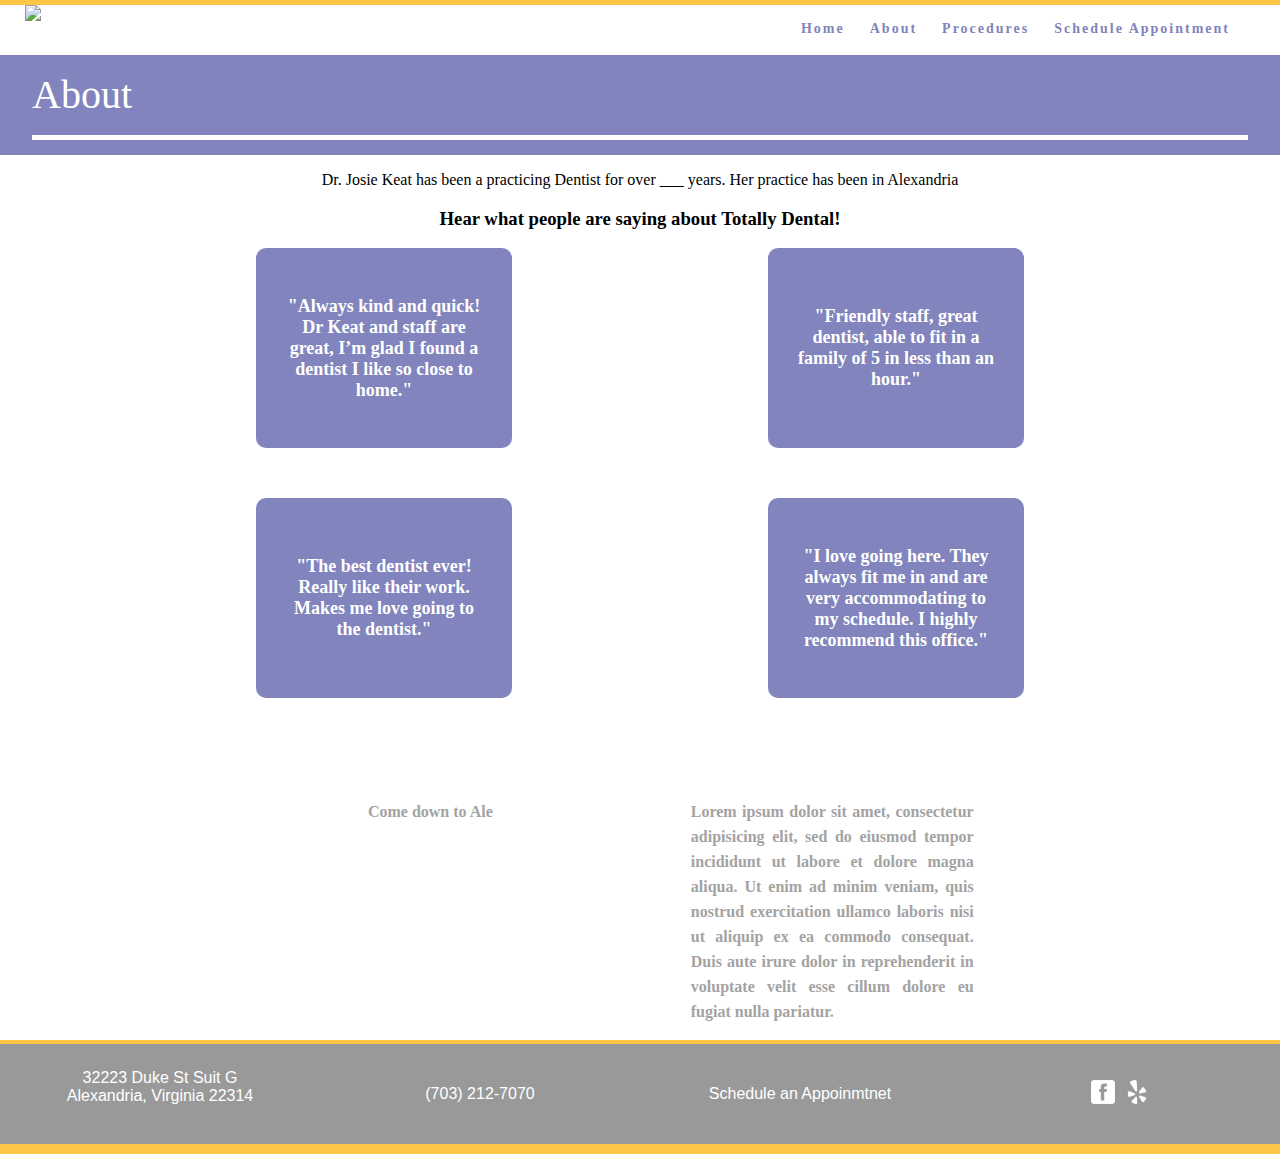
==== about.html @ 6782647f "Initial commit" ====
<!doctype html>
<html lang="en-US">
<head>
<meta charset="UTF-8">
<meta http-equiv="X-UA-Compatible" content="IE=edge">
<meta name="viewport" content="width=device-width, initial-scale=1">
<title>Light Theme</title>
<link href="css/singlePageTemplate.css" rel="stylesheet" type="text/css">
<link rel="stylesheet" href="/css/font-awesome-4.7.0/css/font-awesome.min.css">
<!--The following script tag downloads a font from the Adobe Edge Web Fonts server for use within the web page. We recommend that you do not modify it.-->
<script>var __adobewebfontsappname__="dreamweaver"</script>
<script src="http://use.edgefonts.net/source-sans-pro:n2:default.js" type="text/javascript"></script>
<!-- HTML5 shim and Respond.js for IE8 support of HTML5 elements and media queries -->
<!-- WARNING: Respond.js doesn't work if you view the page via file:// -->
<!--[if lt IE 9]>
      <script src="https://oss.maxcdn.com/html5shiv/3.7.2/html5shiv.min.js"></script>
      <script src="https://oss.maxcdn.com/respond/1.4.2/respond.min.js"></script>
    <![endif]-->
</head>
<body>
<!-- Main Container -->
<div class="container"> 
  <!-- Navigation -->
  <header> <a href="">
    <img src="../Totally Dental Website/TotallyDentalLogo_Color.png" max-width="216" max-height="46" alt="Totally Dental" class= "logo"/>
    </a>
    <nav>
      <ul>
        <li style="color: black"><a href="#hero">Home</a></li>
        <li><a href="#about">About</a></li>
        <li> <a href="#contact">Procedures</a></li>
		<li> <a href="#contact">Schedule Appointment</a></li>
      </ul>
    </nav>
  </header>
  <!-- Hero Section -->
  <section style="background-color: #8184bd; max-height: 100px;  min-height: 100px; color: white;">
	<p class = "page-header"> About
	  </p>
	  
</section>
  <!-- About Section -->
  <section class="" id="about">
	<h1 class="hidden">Totally Dental</h1>
	<p style="margin-left: auto; margin-right: auto; width: 80%; text-align: center">Dr. Josie Keat has been a practicing Dentist for over ___ years. Her practice has been in Alexandria </p>
	  <h3 style="text-align: center">Hear what people are saying about Totally Dental!</h3>
	  <div class="container_t" style="border-top: none">
	 <div class="column" style="color: white">l 
	 </div>
	<div class="column" style="margin-bottom: 20px; vertical-align: middle;">
	<div class="testimonials" style="margin: 0 auto;vertical-align: middle;">
		<p style="max-width: 80%; margin: 0 auto; vertical-align: middle;">"Always kind and quick! Dr Keat and staff are great, I’m glad I found a dentist I like so close to home."</p>

	</div>
	</div>
	<div class="column" style="color: white">l 
	 </div>

	<div class="column">
	<div class="testimonials" style="margin: 0 auto; vertical-align: middle;">
			<p style="max-width: 80%; margin: 0 auto;">"Friendly staff, great dentist, able to fit in a family of 5 in less than an hour."</p>
	</div>
	</div>
	 <div class="column">
	  </div>
	</div>
	  
	<div class="container_t" style="border-top: none">
	 <div class="column" style="color: white">l 
	 </div>
	<div class="column">
	<div class="testimonials" style="margin: 0 auto;vertical-align: middle;">
		<p style="max-width: 80%; margin: 0 auto;">"The best dentist ever! Really like their work. Makes me love going to the dentist."</p>

	</div>
	</div>
	<div class="column" style="color: white">l 
	 </div>

	<div class="column">
	<div class="testimonials" style="margin: 0 auto; vertical-align: middle;">
			<p style="max-width: 80%; margin: 0 auto;">"I love going here. They always fit me in and are very accommodating to my schedule. I highly recommend this office."</p>
	</div>
	</div>
	 <div class="column">
	  </div>
	</div>
	  
  </section>
<section class="about" style="">
    <h2 class="hidden">About</h2>
    <p class="text_column"></p>
    <p class="text_column">Come down to Ale</p>
    <p class="text_column">Lorem ipsum dolor sit amet, consectetur adipisicing elit, sed do eiusmod tempor incididunt ut labore et dolore magna aliqua. Ut enim ad minim veniam, quis nostrud exercitation ullamco laboris nisi ut aliquip ex ea commodo consequat. Duis aute irure dolor in reprehenderit in voluptate velit esse cillum dolore eu fugiat nulla pariatur. </p>
		
	
  </section>
    
  <!-- Footer Section -->
<section>
<div class="footer">
<div class="address">
	32223 Duke St Suit G <br>
Alexandria, Virginia 22314
</div>	
<div class="phone">
	(703) 212-7070
</div>
<div class="schedule">
Schedule an Appoinmtnet
</div>
<div class="social">
<img src="images/facebook-3-24.png" alt="Facebook" style="margin-right: 5px"/>
<img src="images/yelp-2-24.png" alt = "Yelp"/>

</div>
</div>	

</section>  
</div>
<!-- Main Container Ends -->
</body>
</html>
---- css/singlePageTemplate.css ----
@charset "UTF-8";

/*Custom*/
.column{
    float: left;
    width: 20%;
	display: table;
}
@media screen and (max-width: 320px){
.testimonials{
	vertical-align: middle;
	display: block;
	float: none;
	margin: 0 auto;
	margin-bottom: 100px;
}
}
/* Clear floats after the columns */
.row:after {
    display: table;
    clear: both;
}

.testimonials{
	display: table-cell;
	background: #8184bd;
	height: 200px;
	width: 200px;
	color: white;
	font-size: 18px;
	text-align: center;
	border-radius: 10px;
	font-weight: bold;
}

@media screen and (max-width: 320px){
.testimonials{
	vertical-align: middle;
	display: block;
	float: none;
	margin: 0 auto;
	margin-bottom: 100px;
}
}
.page-header{
	font-size: 40px;
	text-align: left;
	margin: 0 auto;
	vertical-align: middle;
	line-height: 80px;
	border-bottom: thick solid; 
	border-bottom-color: linear-gradient(to right, red , yellow); 
	width: 95%;
}

@media screen and (max-width: 320px){
 .page-header{
	
	display: none;
	 
	}
}
.col3{
	column-count: 3;
	column-width: 30%;
	column-gap: 3%;
	height: 300px;
}
.footer {
    clear: both;
    width: 100%;
	background-color: #999999;
	color: white;
	height: 100px;
	text-align: center;
	margin: 0 auto;
	vertical-align: middle;
	font-family: 'Open Sans', sans-serif;

}
.footer .address {
    float: left;
    width: 20%;
	margin-left: 2.5%;
	margin-right: 2.5%;
    position: relative;
	margin-top: 25px;
}

.footer .phone {
    float: left;
    width: 20%;
	margin-left: 2.5%;
	margin-right: 2.5%;
	position: relative;
	line-height: 100px;

}
.footer .schedule {
    float: left;
    width: 20%;
	margin-left: 2.5%;
	margin-right: 2.5%;
	position: relative;
	line-height: 100px;

}
.footer .social {
    float: left;
    width: 20%;
	margin-left: 2.5%;
	margin-right: 2.5%;
	position: relative;
	line-height: 110px;

}

/* Body */
body {
	font-family: source-sans-pro;
	background-color: #fdc546;
	margin-top: 0px;
	margin-right: 0px;
	margin-bottom: 0px;
	margin-left: 0px;
	font-style: normal;
	font-weight: 200;
}
/* Container */
.container {
	width: 100%;
	margin-left: auto;
	margin-right: auto;
	height: 1000px;
	background-color: #FFFFFF;
	border-top: 5px solid #fdc546
}

.container_t{
	width: 100%;
	margin-left: auto;
	margin-right: auto;
	height: 250px;
	background-color: #FFFFFF;
	display: block;
}

@media screen and (max-width: 320px){
	.container_t{
		display: block;
		float: none;
		vertical-align: middle;
	}
}
/* Navigation */
header {
	width: 100%;
	height: 5%;
	background-color: white;
}
.logo {
	color: #fff;
	font-weight: bold;
	max-width: 200px;
	float: left;
	margin: 0 auto 0 25px;
	letter-spacing: 4px;
	max-height: 46px;
}

@media screen and (max-width: 320px){
	.logo{
		display: block !important;
		margin: 0 auto !important;
		margin-top: 50px;
		max-width: 150px;
		float: none;
		
	}
	
	.address{
		display: none;
	}
	
	.phone{
		display: none;
	}
	
	.schedule{
		display: none;
	
	}
	.social{
		margin: 0 auto;
		display: block;
		left: 35%;
	}
}


nav {
	float: right;
	width: 50%;
	text-align: right;
	margin-right: 25px;
}

header nav ul {
	
	list-style: none;
	float: right;
}
nav ul li {
	float: left;
	color: black;
	font-size: 14px;
	text-align: left;
	margin-right: 25px;
	letter-spacing: 2px;
	font-weight: bolder;
	transition: all 0.3s linear;
}
ul li a {
	color: #8184bd;
	text-decoration: none;
	font-weight: bolder;
}
ul li:hover a {
	color: #fdc546;
}
.hero_header {
	color: #FFFFFF;
	text-align: center;
	margin-top: 0px;
	margin-right: 0px;
	margin-bottom: 0px;
	margin-left: 0px;
	letter-spacing: 4px;
}
/* Hero Section */
.hero {
	background-color: #B3B3B3;
	padding-top: 150px;
	padding-bottom: 150px;
}
.light {
	font-weight: bold;
	color: #717070;
}
.tagline {
	text-align: center;
	color: #FFFFFF;
	margin-top: 4px;
	font-weight: lighter;
	text-transform: uppercase;
	letter-spacing: 1px;
}
/* About Section */
.text_column {
	width: 23%;
	text-align: justify;
	font-weight: bold;
	line-height: 25px;
	float: left;
	padding-left: 20px;
	padding-right: 20px;
	color: #A3A3A3;
}

.text_column_middle {
	width: 33%;
	text-align: justify;
	font-weight: bold;
	line-height: 25px;
	float: left;
	padding-left: 20px;
	padding-right: 20px;
	color: #A3A3A3;
}

.about {
	padding-left: 25px;
	padding-right: 25px;
	padding-top: 35px;
	display: inline-block;
	background-color: #FFFFFF;
	margin-top: 0px;
}
/* Stats Gallery */
.stats {
	color: #717070;
	margin-bottom: 5px;
}
.gallery {
	clear: both;
	display: inline-block;
	width: 100%;
	background-color: #FFFFFF;
	/* [disabled]min-width: 400px;
*/
	padding-bottom: 35px;
	padding-top: 0px;
	margin-top: -5px;
	margin-bottom: 0px;
}
.thumbnail {
	width: 25%;
	text-align: center;
	float: left;
	margin-top: 35px;
}
.gallery .thumbnail h4 {
	margin-top: 5px;
	margin-right: 5px;
	margin-bottom: 5px;
	margin-left: 5px;
	color: #52BAD5;
}
.gallery .thumbnail p {
	margin-top: 0px;
	margin-right: 0px;
	margin-bottom: 0px;
	margin-left: 0px;
	color: #A3A3A3;
}
/* Parallax Section */
.banner {
	background-color: #2D9AB7;
	background-image: url(../images/parallax.png);
	height: 400px;
	background-attachment: fixed;
	background-size: cover;
	background-repeat: no-repeat;
}
.parallax {
	color: #FFFFFF;
	text-align: right;
	padding-right: 100px;
	padding-top: 110px;
	letter-spacing: 2px;
	margin-top: 0px;
}
.parallax_description {
	color: #FFFFFF;
	text-align: right;
	padding-right: 100px;
	width: 30%;
	float: right;
	font-weight: lighter;
	line-height: 23px;
	margin-top: 0px;
	margin-right: 0px;
	margin-bottom: 0px;
	margin-left: 0px;
}
/* More info */
footer {
	background-color: #FFFFFF;
	padding-bottom: 35px;
}
.footer_column {
	width: 50%;
	text-align: center;
	padding-top: 30px;
	float: left;
}
footer .footer_column h3 {
	color: #B3B3B3;
	text-align: center;
}
footer .footer_column p {
	color: #717070;
	background-color: #FFFFFF;
}
.cards {
	width: 100%;
	height: auto;
	max-width: 400px;
	max-height: 200px;
}
footer .footer_column p {
	padding-left: 30px;
	padding-right: 30px;
	text-align: justify;
	line-height: 25px;
	font-weight: lighter;
	margin-left: 20px;
	margin-right: 20px;
}
.button {
	width: 200px;
	margin-top: 40px;
	margin-right: auto;
	margin-bottom: auto;
	margin-left: auto;
	padding-top: 20px;
	padding-right: 10px;
	padding-bottom: 20px;
	padding-left: 10px;
	text-align: center;
	vertical-align: middle;
	border-radius: 0px;
	text-transform: uppercase;
	font-weight: bold;
	letter-spacing: 2px;
	border: 3px solid #FFFFFF;
	color: #FFFFFF;
	transition: all 0.3s linear;
}
.button:hover {
	background-color: #FEFEFE;
	color: #C4C4C4;
	cursor: pointer;
}
.copyright {
	text-align: center;
	padding-top: 20px;
	padding-bottom: 20px;
	background-color: #717070;
	color: #FFFFFF;
	text-transform: uppercase;
	font-weight: lighter;
	letter-spacing: 2px;
	border-top-width: 2px;
}
.footer_banner {
	background-color: #B3B3B3;
	padding-top: 60px;
	padding-bottom: 60PX;
	margin-bottom: 0px;
	background-image: url(../images/pattern.png);
	background-repeat: repeat;
}
footer {
	display: inline-block;
}
.hidden {
	display: none;
}

/* Mobile */
@media (max-width: 320px) {
.container header nav {
	margin-top: 0px;
	margin-right: 0px;
	margin-bottom: 0px;
	margin-left: 0px;
	width: 100%;
	height: 100px;
	background-color: #fdc546;
	text-align: center;
	margin: 0 auto;
}
header nav ul {
}
nav ul li {
	margin-top: 0px;
	margin-right: 0px;
	margin-bottom: 0px;
	margin-left: 0px;
	width: 90%;
	text-align: center;
}
.text_column {
	width: 100%;
	text-align: center;
	padding-top: 0px;
	padding-right: 0px;
	padding-bottom: 0px;
	padding-left: 0px;
}
.thumbnail {
	width: 100%;
}
.footer_column {
	width: 100%;
	margin-top: 0px;
}
.parallax {
	text-align: center;
	margin-top: 0px;
	margin-right: 0px;
	margin-bottom: 0px;
	margin-left: 0px;
	padding-top: 40%;
	padding-right: 0px;
	padding-bottom: 0px;
	padding-left: 0px;
	width: 100%;
	font-size: 18px;
}
.parallax_description {
	padding-top: 0px;
	padding-right: 0px;
	padding-bottom: 0px;
	padding-left: 0px;
	width: 90%;
	margin-top: 25px;
	margin-right: 0px;
	margin-bottom: 0px;
	margin-left: 12px;
	float: none;
	text-align: center;
}
.banner {
	background-color: #2D9AB7;
	background-image: none;
}
.tagline {
	margin-top: 20px;
	line-height: 22px;
}
.hero_header {
	padding-left: 10px;
	padding-right: 10px;
	line-height: 22px;
	text-align: center;
}
}

/* Small Tablets */
@media (min-width: 321px)and (max-width: 767px) {
.logo{
	display: block !important;
	margin: 0 auto !important;
	margin-top: 50px;
	max-width: 150px;
	float: none;	
}
.container header nav {
	margin-top: 0px;
	margin-right: 0px;
	margin-bottom: 0px;
	margin-left: 0px;
	width: 100%;
	float: none;
	overflow: auto;
	display: inline-block;
	background: #fdc546;
}
header nav ul {
	padding: 0px;
	float: none;
}
nav ul li {
	margin-top: 0px;
	margin-right: 0px;
	margin-bottom: 0px;
	margin-left: 0px;
	width: 100%;
	text-align: center;
	padding-top: 8px;
	padding-bottom: 8px;
}
.text_column {
	width: 100%;
	text-align: center;
	padding-top: 0px;
	padding-right: 0px;
	padding-bottom: 0px;
	padding-left: 0px;
	color: #8184bd
}
.thumbnail {
	width: 100%;
}
.footer_column {
	width: 100%;
	margin-top: 0px;
}
.parallax {
	text-align: center;
	margin-top: 0px;
	margin-right: 0px;
	margin-bottom: 0px;
	margin-left: 0px;
	padding-top: 40%;
	padding-right: 0px;
	padding-bottom: 0px;
	padding-left: 0px;
	width: 100%;
	font-size: 18px;
}
.parallax_description {
	padding-top: 0px;
	padding-right: 0px;
	padding-bottom: 0px;
	padding-left: 0px;
	margin-top: 30%;
	margin-right: 0px;
	margin-bottom: 0px;
	margin-left: 0px;
	float: none;
	width: 100%;
	text-align: center;
}
.thumbnail {
	width: 50%;
}
.parallax {
	margin-top: 0px;
	margin-right: 0px;
	margin-bottom: 0px;
	margin-left: 0px;
	padding-right: 0px;
	padding-bottom: 0px;
	padding-left: 0px;
	padding-top: 20%;
}
.parallax_description {
	margin-top: 0px;
	margin-right: 0px;
	margin-bottom: 0px;
	margin-left: 0px;
	width: 100%;
	padding-top: 30px;
}
.banner {
	padding-left: 20px;
	padding-right: 20px;
}
.footer_column {
	width: 100%;
}
}

/* Small Desktops */
@media (min-width: 768px) and (max-width: 1096px) {
.text_column {
	width: 100%;
}
.thumbnail {
	width: 50%;
}
.text_column {
	width: 100%;
	margin-top: 0px;
	margin-right: 0px;
	margin-bottom: 0px;
	margin-left: 0px;
	padding-top: 0px;
	padding-right: 0px;
	padding-bottom: 0px;
	padding-left: 0px;
}
.banner {
	margin-top: 0px;
	padding-top: 0px;
}
}
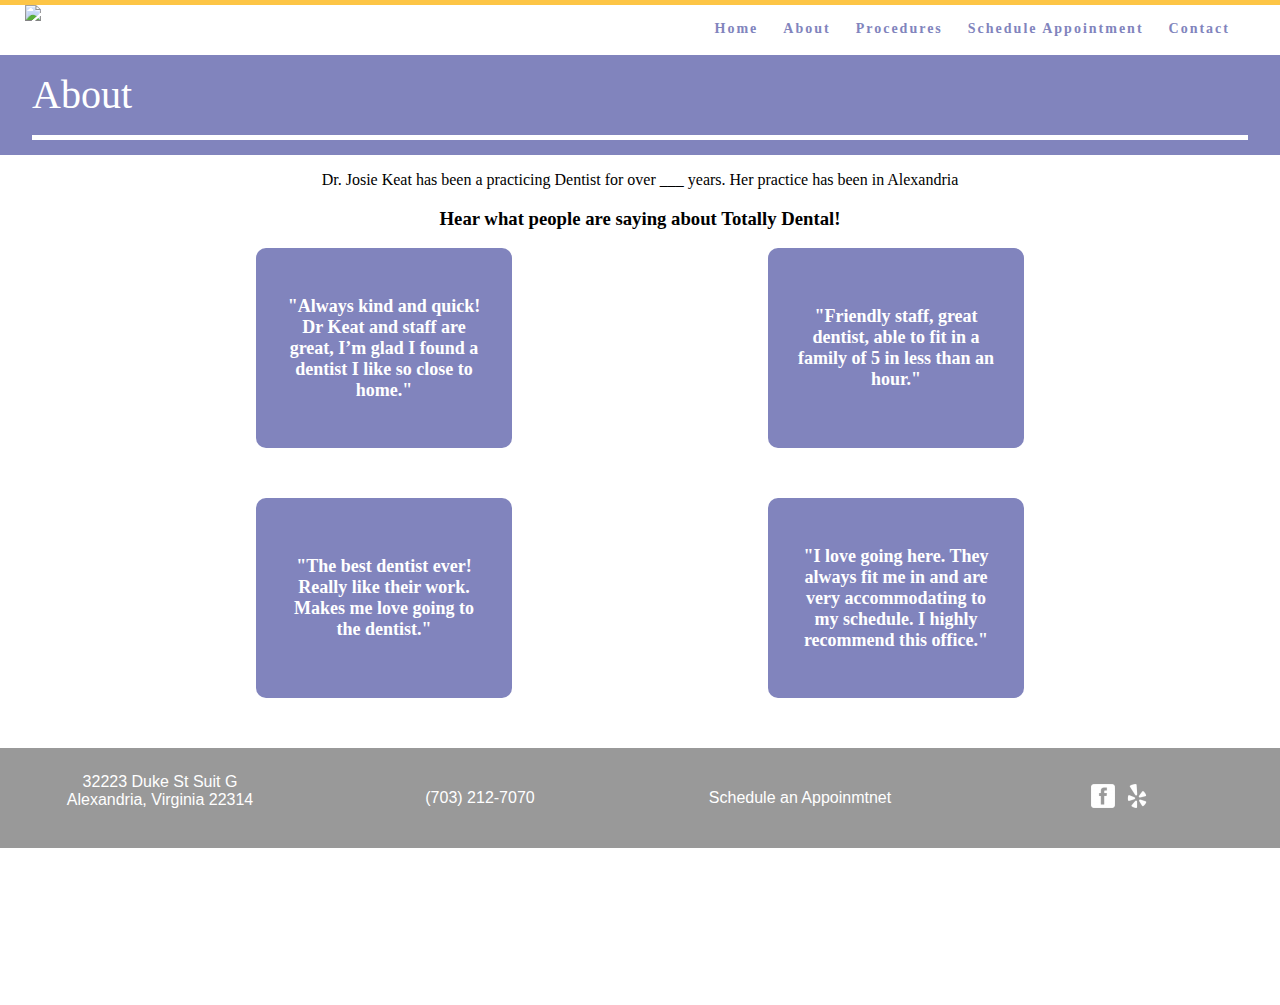
==== commit a77a9766: "Updates again" ====
--- a/about.html
+++ b/about.html
@@ -21,15 +21,15 @@
 <!-- Main Container -->
 <div class="container"> 
   <!-- Navigation -->
-  <header> <a href="">
-    <img src="../Totally Dental Website/TotallyDentalLogo_Color.png" max-width="216" max-height="46" alt="Totally Dental" class= "logo"/>
-    </a>
+  <header style=""> <a href="">
+<img src="../Totally Dental Website/TotallyDentalLogo_Color.png" max-width="216" max-height="46" alt="Totally Dental" class="logo">    </a>
     <nav>
       <ul>
         <li style="color: black"><a href="#hero">Home</a></li>
-        <li><a href="#about">About</a></li>
-        <li> <a href="#contact">Procedures</a></li>
-		<li> <a href="#contact">Schedule Appointment</a></li>
+        <li><a href="about.html">About</a></li>
+        <li> <a href="procedures.html">Procedures</a></li>
+		<li> <a href="schedule.html">Schedule Appointment</a></li>
+		  <li><a href="contact.html">Contact</a></li>
       </ul>
     </nav>
   </header>
@@ -87,15 +87,6 @@
 	</div>
 	  
   </section>
-<section class="about" style="">
-    <h2 class="hidden">About</h2>
-    <p class="text_column"></p>
-    <p class="text_column">Come down to Ale</p>
-    <p class="text_column">Lorem ipsum dolor sit amet, consectetur adipisicing elit, sed do eiusmod tempor incididunt ut labore et dolore magna aliqua. Ut enim ad minim veniam, quis nostrud exercitation ullamco laboris nisi ut aliquip ex ea commodo consequat. Duis aute irure dolor in reprehenderit in voluptate velit esse cillum dolore eu fugiat nulla pariatur. </p>
-		
-	
-  </section>
-    
   <!-- Footer Section -->
 <section>
 <div class="footer">
--- a/css/singlePageTemplate.css
+++ b/css/singlePageTemplate.css
@@ -1,6 +1,30 @@
 @charset "UTF-8";
 
 /*Custom*/
+.hider{
+	display: none;
+}
+
+@media screen and (max-width: 550px){
+.theTable{
+	display: none;
+}
+	
+.tableFixed{
+	display: block;
+}
+	
+.hider{
+	display: block;
+	text-align: center;
+	margin: 0 auto;
+	
+	}
+}
+.biggerText{
+	font-size: 30px;
+}
+
 .column{
     float: left;
     width: 20%;
@@ -113,6 +137,23 @@
 	position: relative;
 	line-height: 110px;
 
+}
+
+@media screen and (max-width: 767px){
+	.address, .phone, .schedule{
+		display: none;
+	}
+	.social{
+		text-align: center;
+		margin: 0 auto;
+		align-content: center;
+		display: inline-block
+	}
+	.footer{
+		margin: 0 auto;
+		align-content: center;
+		text-align: center;
+	}
 }
 
 /* Body */
@@ -279,12 +320,11 @@
 }
 
 .about {
-	padding-left: 25px;
-	padding-right: 25px;
 	padding-top: 35px;
 	display: inline-block;
 	background-color: #FFFFFF;
 	margin-top: 0px;
+	width: 100%;
 }
 /* Stats Gallery */
 .stats {
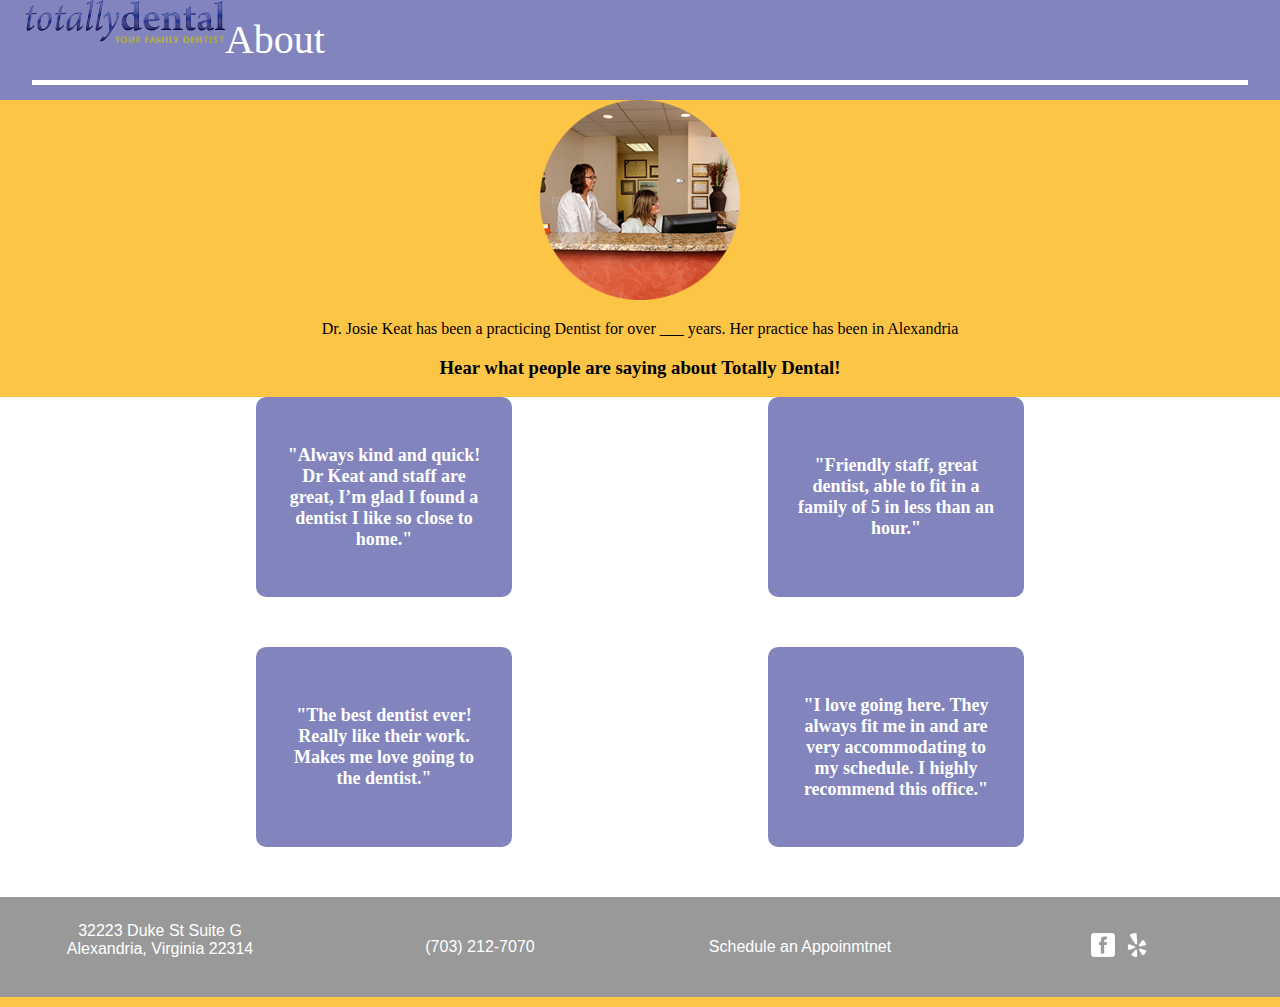
==== commit 0506f387: "Updated logo file path" ====
--- a/about.html
+++ b/about.html
@@ -19,10 +19,10 @@
 </head>
 <body>
 <!-- Main Container -->
-<div class="container"> 
+<div class="containers"> 
   <!-- Navigation -->
   <header style=""> <a href="">
-<img src="../Totally Dental Website/TotallyDentalLogo_Color.png" max-width="216" max-height="46" alt="Totally Dental" class="logo">    </a>
+    <img src="images/TotallyDentalLogo_Color.png" max-width="216" max-height="46" alt="Totally Dental" class= "logo"/>
     <nav>
       <ul>
         <li style="color: black"><a href="#hero">Home</a></li>
@@ -42,6 +42,7 @@
   <!-- About Section -->
   <section class="" id="about">
 	<h1 class="hidden">Totally Dental</h1>
+	  <img src="images/office.png" width="200px;" style="display: block; text-align: center; margin: 0 auto; margin-bottom: 20px;" alt="Family Dentist's office." />
 	<p style="margin-left: auto; margin-right: auto; width: 80%; text-align: center">Dr. Josie Keat has been a practicing Dentist for over ___ years. Her practice has been in Alexandria </p>
 	  <h3 style="text-align: center">Hear what people are saying about Totally Dental!</h3>
 	  <div class="container_t" style="border-top: none">
@@ -91,7 +92,7 @@
 <section>
 <div class="footer">
 <div class="address">
-	32223 Duke St Suit G <br>
+	32223 Duke St Suite G <br>
 Alexandria, Virginia 22314
 </div>	
 <div class="phone">
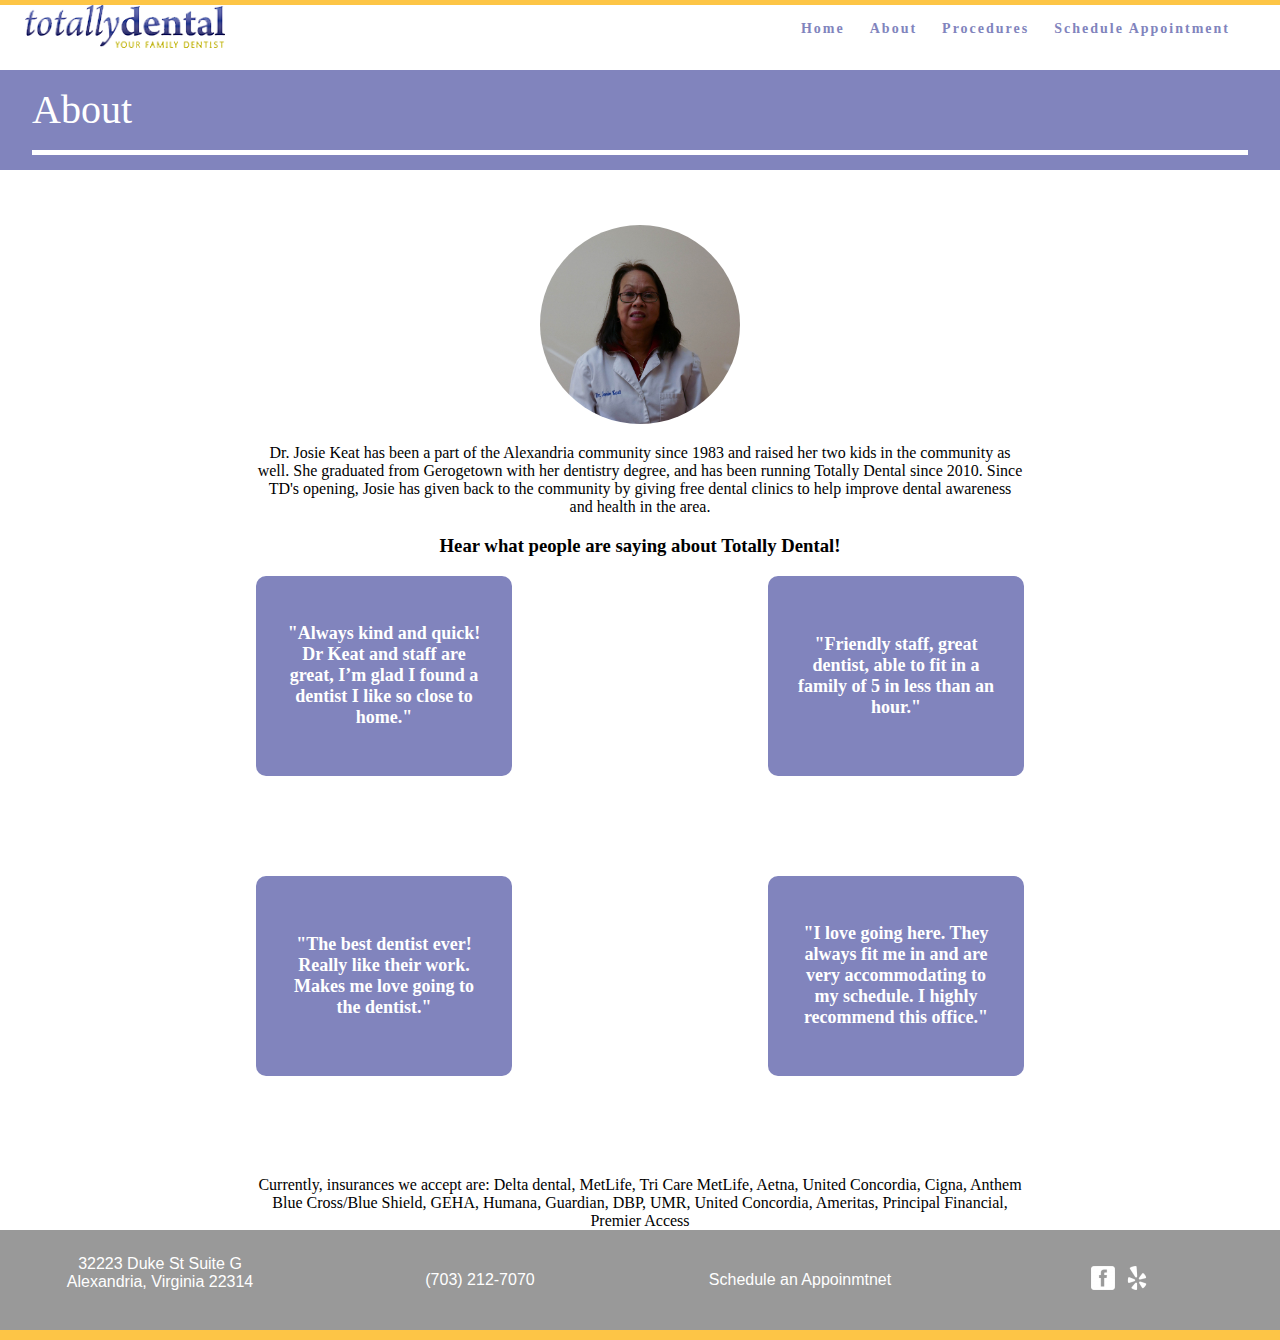
==== commit 345d478e: "Update" ====
--- a/about.html
+++ b/about.html
@@ -21,7 +21,7 @@
 <!-- Main Container -->
 <div class="containers"> 
   <!-- Navigation -->
-  <header style=""> <a href="">
+  <header style="">
     <img src="images/TotallyDentalLogo_Color.png" max-width="216" max-height="46" alt="Totally Dental" class= "logo"/>
     <nav>
       <ul>
@@ -29,7 +29,6 @@
         <li><a href="about.html">About</a></li>
         <li> <a href="procedures.html">Procedures</a></li>
 		<li> <a href="schedule.html">Schedule Appointment</a></li>
-		  <li><a href="contact.html">Contact</a></li>
       </ul>
     </nav>
   </header>
@@ -40,10 +39,11 @@
 	  
 </section>
   <!-- About Section -->
-  <section class="" id="about">
+  <section class="about" id="about">
 	<h1 class="hidden">Totally Dental</h1>
-	  <img src="images/office.png" width="200px;" style="display: block; text-align: center; margin: 0 auto; margin-bottom: 20px;" alt="Family Dentist's office." />
-	<p style="margin-left: auto; margin-right: auto; width: 80%; text-align: center">Dr. Josie Keat has been a practicing Dentist for over ___ years. Her practice has been in Alexandria </p>
+	<h2 class="second-header">About</h2>
+	  <img src="images/josie.jpg" width="200px;" style="display: block; text-align: center; margin: 0 auto; margin-bottom: 20px; border-radius: 50%; margin-top: 20px;" alt="Family Dentist's office." />
+	<p class="abtext" style="">Dr. Josie Keat has been a part of the Alexandria community since 1983 and raised her two kids in the community as well. She graduated from Gerogetown with her dentistry degree, and has been running Totally Dental since 2010. Since TD's opening, Josie has given back to the community by giving free dental clinics to help improve dental awareness and health in the area.  </p>
 	  <h3 style="text-align: center">Hear what people are saying about Totally Dental!</h3>
 	  <div class="container_t" style="border-top: none">
 	 <div class="column" style="color: white">l 
@@ -86,6 +86,10 @@
 	 <div class="column">
 	  </div>
 	</div>
+	<div class="abtext">
+	 Currently, insurances we accept are: Delta dental, MetLife, Tri Care MetLife, Aetna, United Concordia, Cigna, Anthem Blue Cross/Blue Shield, GEHA, Humana, Guardian, DBP, UMR, United Concordia, Ameritas, Principal Financial, Premier Access
+		
+	 </div>
 	  
   </section>
   <!-- Footer Section -->
--- a/css/singlePageTemplate.css
+++ b/css/singlePageTemplate.css
@@ -1,10 +1,25 @@
 @charset "UTF-8";
 
 /*Custom*/
+.abtext{
+	margin-left: auto; margin-right: auto; width: 60%; text-align: center
+}
 .hider{
 	display: none;
 }
-
+.second-header{
+	display: none;
+}
+@media screen and (max-width: 768px){
+	.page-header{
+		display: none
+	}
+	.second-header{
+		display: inline-block;
+		text-align: center;
+		width: 100%;
+	}
+}
 @media screen and (max-width: 550px){
 .theTable{
 	display: none;
@@ -19,6 +34,10 @@
 	text-align: center;
 	margin: 0 auto;
 	
+	}
+	.abtext{
+		width: 90%;
+		text-align: justify;
 	}
 }
 .biggerText{
@@ -30,7 +49,7 @@
     width: 20%;
 	display: table;
 }
-@media screen and (max-width: 320px){
+@media screen and (max-width: 550px){
 .testimonials{
 	vertical-align: middle;
 	display: block;
@@ -139,15 +158,16 @@
 
 }
 
-@media screen and (max-width: 767px){
+@media screen and (max-width: 950px){
 	.address, .phone, .schedule{
 		display: none;
 	}
 	.social{
 		text-align: center;
-		margin: 0 auto;
+		margin: 0;
 		align-content: center;
-		display: inline-block
+		left: 38%
+		
 	}
 	.footer{
 		margin: 0 auto;
@@ -168,11 +188,11 @@
 	font-weight: 200;
 }
 /* Container */
-.container {
+.containers {
 	width: 100%;
 	margin-left: auto;
 	margin-right: auto;
-	height: 1000px;
+	height: 1300px;
 	background-color: #FFFFFF;
 	border-top: 5px solid #fdc546
 }
@@ -181,22 +201,26 @@
 	width: 100%;
 	margin-left: auto;
 	margin-right: auto;
-	height: 250px;
+	min-height: 300px;
+	max-height: 600px;
 	background-color: #FFFFFF;
 	display: block;
 }
 
-@media screen and (max-width: 320px){
+@media screen and (max-width: 550px){
 	.container_t{
 		display: block;
 		float: none;
 		vertical-align: middle;
 	}
+	td{
+		display: block;
+	}
 }
 /* Navigation */
 header {
 	width: 100%;
-	height: 5%;
+	min-height: 5%;
 	background-color: white;
 }
 .logo {
@@ -241,7 +265,7 @@
 
 nav {
 	float: right;
-	width: 50%;
+	width: 60%;
 	text-align: right;
 	margin-right: 25px;
 }
@@ -280,9 +304,8 @@
 }
 /* Hero Section */
 .hero {
-	background-color: #B3B3B3;
-	padding-top: 150px;
-	padding-bottom: 150px;
+	padding-top: 0px;
+	padding-bottom: 0px;
 }
 .light {
 	font-weight: bold;
@@ -325,6 +348,7 @@
 	background-color: #FFFFFF;
 	margin-top: 0px;
 	width: 100%;
+	height:auto;
 }
 /* Stats Gallery */
 .stats {
@@ -480,16 +504,21 @@
 
 /* Mobile */
 @media (max-width: 320px) {
-.container header nav {
-	margin-top: 0px;
-	margin-right: 0px;
-	margin-bottom: 0px;
-	margin-left: 0px;
-	width: 100%;
-	height: 100px;
+.containers header nav {
+	margin-top: 0px;
+	margin-right: 0px;
+	margin-bottom: 0px;
+	margin-left: 0px;
+	width: 100%;
+	height: 100px !important;
 	background-color: #fdc546;
 	text-align: center;
 	margin: 0 auto;
+	padding-bottom: 20px;
+}
+	
+nav{
+	height: 120px;		
 }
 header nav ul {
 }
@@ -567,16 +596,17 @@
 	max-width: 150px;
 	float: none;	
 }
-.container header nav {
-	margin-top: 0px;
-	margin-right: 0px;
-	margin-bottom: 0px;
-	margin-left: 0px;
-	width: 100%;
+.containers header nav {
+	margin-top: 0px;
+	margin-right: 0px;
+	margin-bottom: 0px;
+	margin-left: 0px;
+	width: 100%;
+	min-height: 120px;
 	float: none;
-	overflow: auto;
 	display: inline-block;
 	background: #fdc546;
+	margin: 0 auto;
 }
 header nav ul {
 	padding: 0px;
@@ -589,8 +619,11 @@
 	margin-left: 0px;
 	width: 100%;
 	text-align: center;
-	padding-top: 8px;
-	padding-bottom: 8px;
+}
+	
+nav ul li {
+	padding: 0;
+		
 }
 .text_column {
 	width: 100%;
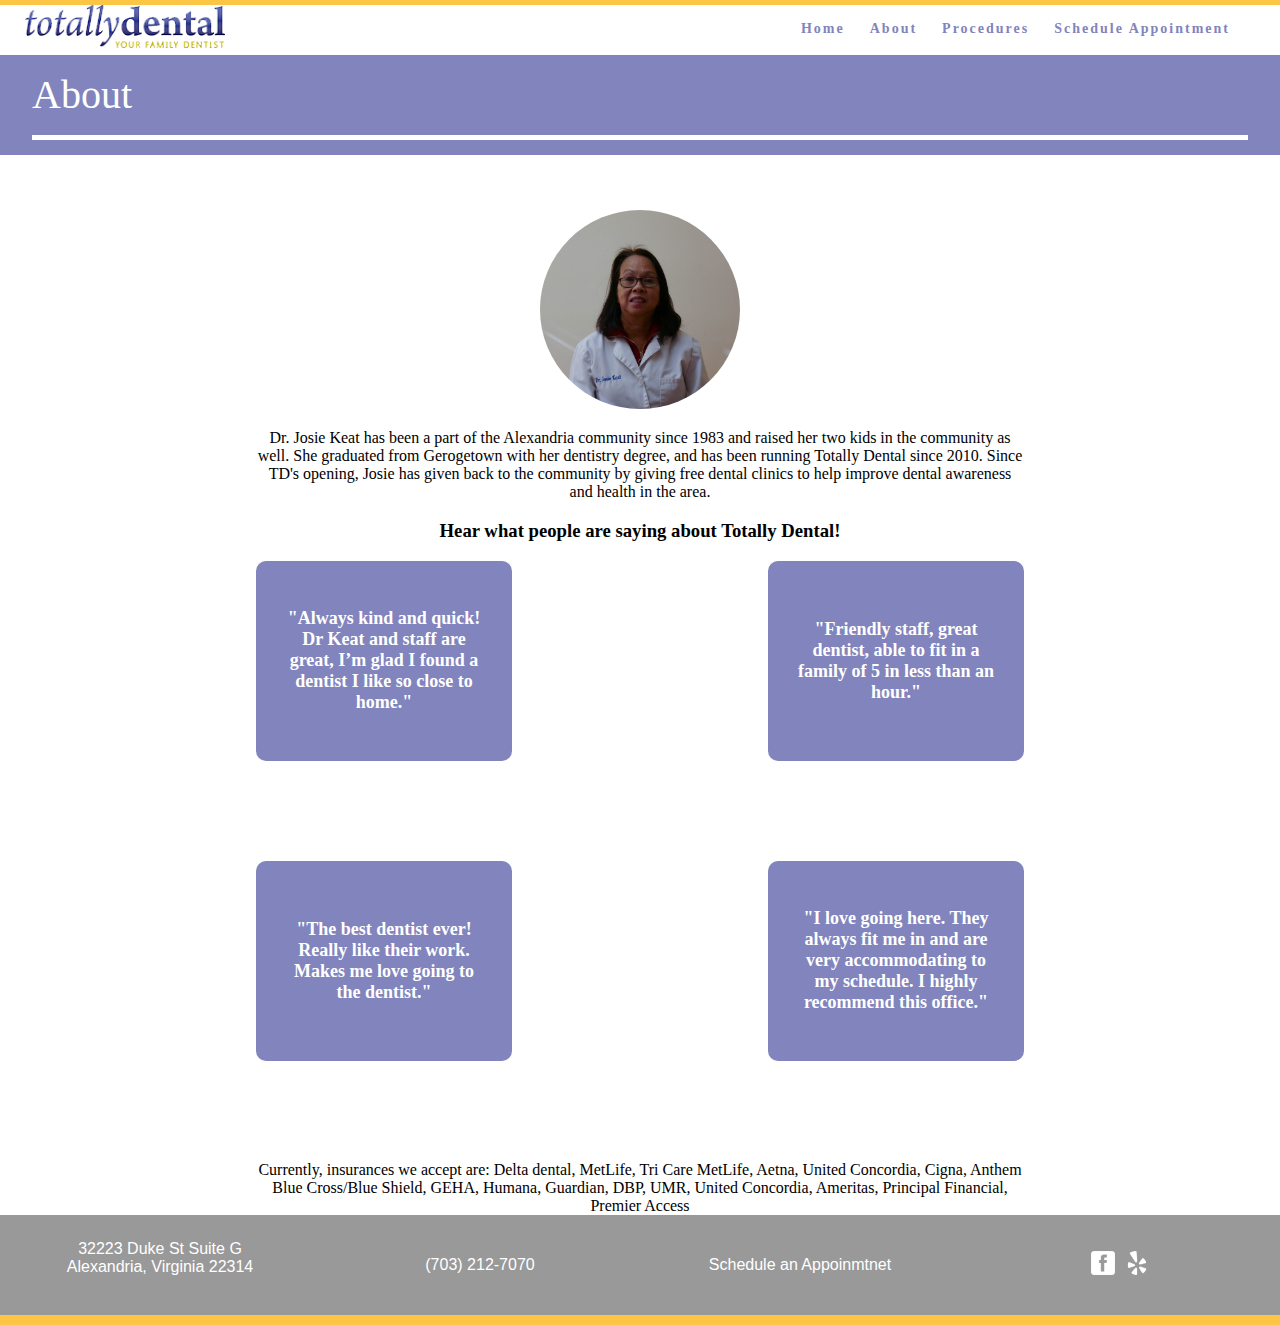
==== commit 3dc7bfeb: "Footer fixed" ====
--- a/about.html
+++ b/about.html
@@ -25,7 +25,7 @@
     <img src="images/TotallyDentalLogo_Color.png" max-width="216" max-height="46" alt="Totally Dental" class= "logo"/>
     <nav>
       <ul>
-        <li style="color: black"><a href="#hero">Home</a></li>
+        <li style="color: black"><a href="index.html">Home</a></li>
         <li><a href="about.html">About</a></li>
         <li> <a href="procedures.html">Procedures</a></li>
 		<li> <a href="schedule.html">Schedule Appointment</a></li>
--- a/css/singlePageTemplate.css
+++ b/css/singlePageTemplate.css
@@ -192,7 +192,7 @@
 	width: 100%;
 	margin-left: auto;
 	margin-right: auto;
-	height: 1300px;
+	min-height: 1300px;
 	background-color: #FFFFFF;
 	border-top: 5px solid #fdc546
 }
@@ -220,7 +220,8 @@
 /* Navigation */
 header {
 	width: 100%;
-	min-height: 5%;
+	min-height: 50px;
+	max-height: 5%;
 	background-color: white;
 }
 .logo {
